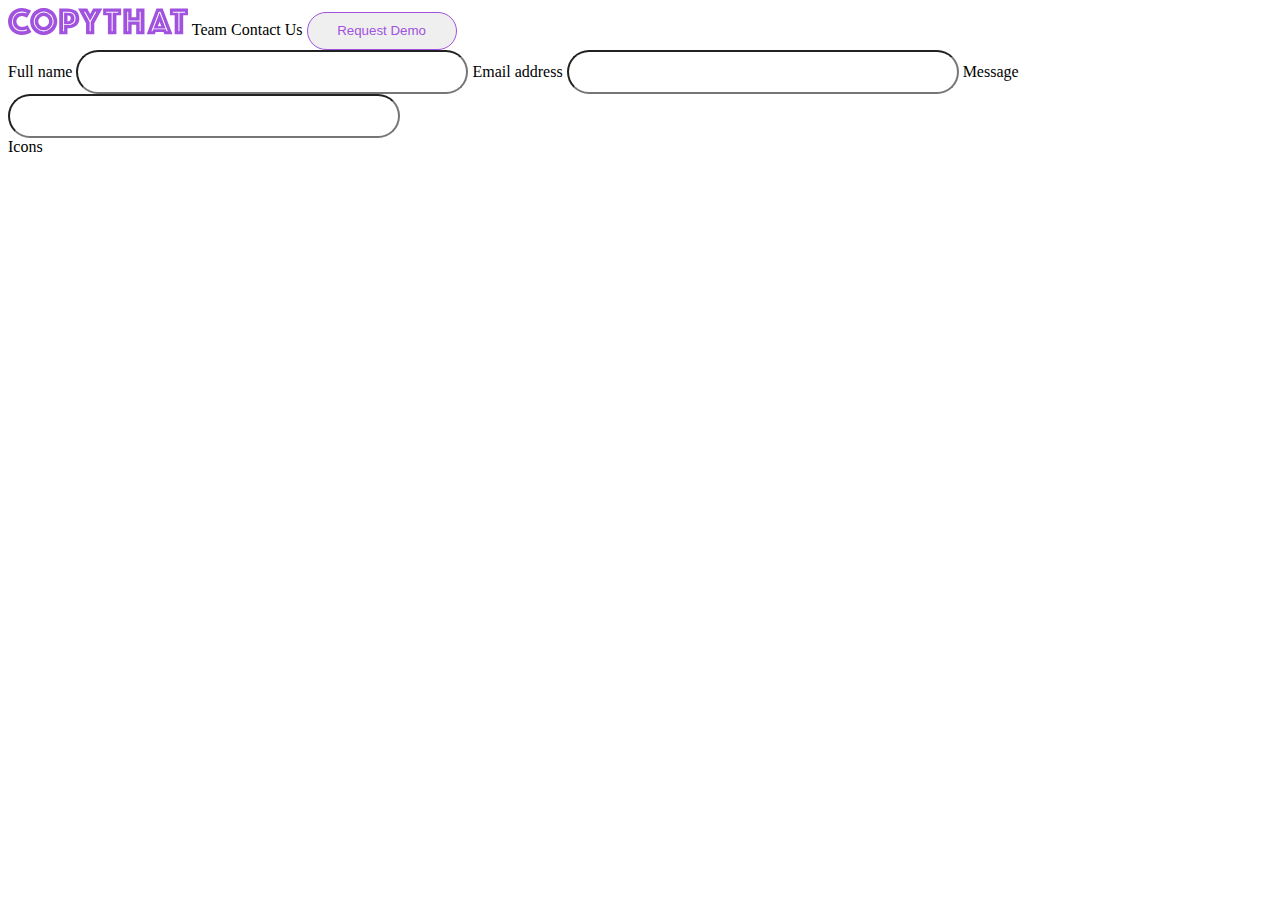
==== contact.html @ 1e74bfef "added html elements" ====
<!DOCTYPE html>
<html lang="en" dir="ltr">
<head>
  <meta charset="utf-8">
  <title>CopyThat Plugin</title>
  <link rel="stylesheet" href="style.css">
  <script type="text/javascript" src="script.js"></script>
</head>
<body>
  <nav>
    <img src="./assets/logo.svg" class="logo"/>
    <a href="" >Team</a>
    <a href="" >Contact Us</a>
    <button>Request Demo</button>
  </nav>
  <main>
    <form class="" method="post">
      <label for="full-name">Full name</label>
      <input type="text" name="full-name">
      <label for="email">Email address</label>
      <input type="email" name="email">
      <label for="message">Message</label>
      <input type="text" name="message">
    </form>

  </main>
  <footer>
    Icons
  </footer>
</body>
</html>
---- style.css ----
a{
  text-decoration: none;
  color: black;
}
button{
  border-radius: 19px;
  width: 150px;
  height: 38px;
  color: #A152DE;
  border: 1px solid #A152DE;
}
.logo{
  width: 180px;
}
.header-image{
  width: 62%;
}
header{
  display: flex;
}
h1{
  text-transform: uppercase;
}
h1 span{
  color: #A152DE;
}
input{
  width: 384px;
  height: 38px;
  border-radius: 29px;
}
.what{
  background: transparent linear-gradient(102deg, #A062A8 0%, #9666AB 51%, #7D61AA 100%) 0% 0% no-repeat padding-box;
  color: white;
}
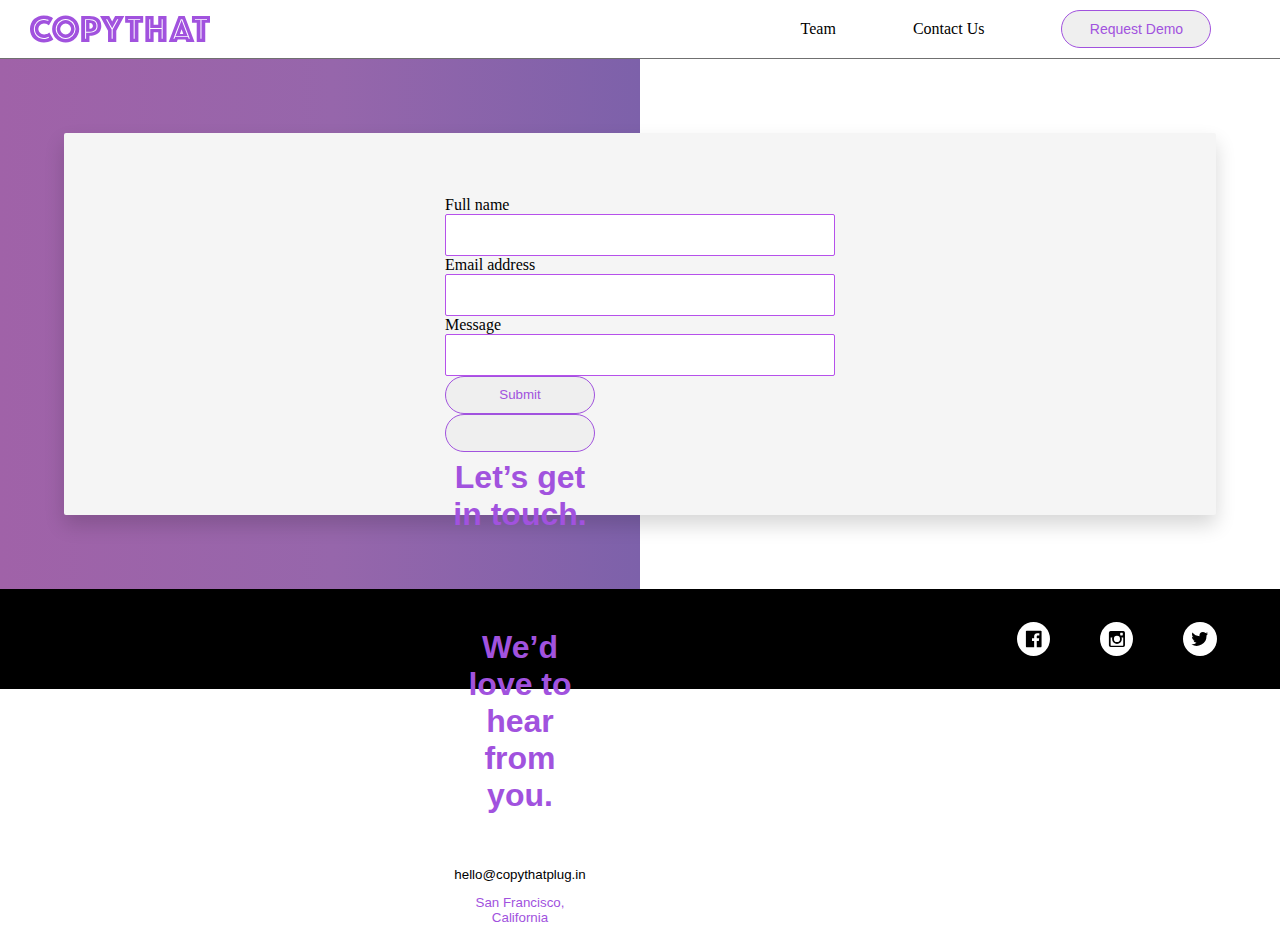
==== commit 97fd4969: "contacts page" ====
--- a/contact.html
+++ b/contact.html
@@ -4,28 +4,41 @@
   <meta charset="utf-8">
   <title>CopyThat Plugin</title>
   <link rel="stylesheet" href="style.css">
+  <link rel="stylesheet" href="contact.css">
   <script type="text/javascript" src="script.js"></script>
 </head>
 <body>
   <nav>
     <img src="./assets/logo.svg" class="logo"/>
-    <a href="" >Team</a>
-    <a href="" >Contact Us</a>
-    <button>Request Demo</button>
+    <div>
+      <a href="" >Team</a>
+      <a href="" >Contact Us</a>
+      <button>Request Demo</button>
+    </div>
   </nav>
-  <main>
-    <form class="" method="post">
-      <label for="full-name">Full name</label>
-      <input type="text" name="full-name">
-      <label for="email">Email address</label>
-      <input type="email" name="email">
-      <label for="message">Message</label>
-      <input type="text" name="message">
-    </form>
-
+  <main class="contact">
+    <div class="container">
+      <form class="" method="post">
+        <label for="full-name">Full name</label>
+        <input type="text" name="full-name">
+        <label for="email">Email address</label>
+        <input type="email" name="email">
+        <label for="message">Message</label>
+        <input type="text" name="message">
+        <button>Submit<button>
+      </form>
+      <div>
+        <h4>Let’s get <span>in touch.</span></h4>
+        <h5>We’d love to hear from you.</h5>
+        <a href="mailto:hello@copythatplug.in">hello@copythatplug.in</a>
+        <p>San Francisco, California</p>
+      </div>
+    </div>
   </main>
   <footer>
-    Icons
+    <img src="assets/Facebook.svg" />
+    <img src="assets/Instagram.svg" />
+    <img src="assets/Twitter.svg" />
   </footer>
 </body>
 </html>
--- a/style.css
+++ b/style.css
@@ -1,6 +1,34 @@
+@font-face {
+  font-family: Geomanist;
+  src: url("./assets/Geomanist");
+}
+body{
+  font-family: Geomanist;
+  margin: 0 auto;
+}
 a{
   text-decoration: none;
   color: black;
+}
+nav{
+  display: flex;
+  justify-content: space-between;
+  margin: 0 auto;
+  border-bottom: 1px solid #707070;
+  padding: 10px 30px;
+}
+nav a {
+  font-family: Helvetica Neue, san-serif;
+}
+
+nav div{
+  width: 40%;
+  display: flex;
+  justify-content: space-around;
+  align-items: center;
+}
+nav div button{
+  font-size: 14px;
 }
 button{
   border-radius: 19px;
@@ -9,6 +37,8 @@
   color: #A152DE;
   border: 1px solid #A152DE;
 }
+
+
 .logo{
   width: 180px;
 }
@@ -33,3 +63,14 @@
   background: transparent linear-gradient(102deg, #A062A8 0%, #9666AB 51%, #7D61AA 100%) 0% 0% no-repeat padding-box;
   color: white;
 }
+footer{
+  background: black;
+  height: 100px;
+  display: flex;
+  justify-content: flex-end;
+  align-items: center;
+  padding-right: 3%;
+}
+footer img{
+  margin: 0 2%;
+}
--- a/contact.css
+++ b/contact.css
@@ -0,0 +1,45 @@
+.contact{
+  background: linear-gradient(90deg, #A062A8 0%, #9666AB 26%, #7D61AA 50%, #ffffff 50%);
+  height: 530px;
+  display: flex;
+  align-content: center;
+}
+.contact form, .contact div div {
+  display: flex;
+  margin: auto;
+  flex-direction: column;
+  justify-content: center;
+}
+.container{
+  display: flex;
+  justify-content: space-around;
+  width: 90%;
+  height: 72%;
+  margin: auto;
+  background: #F5F5F5 0% 0% no-repeat padding-box;
+  box-shadow: 0px 10px 20px #00000029;
+  border-radius: 2px;
+}
+form{
+  height: 90%;
+}
+input{
+  background: #FFFFFF 0% 0% no-repeat padding-box;
+  border: 1px solid #B651EB;
+  border-radius: 2px;
+}
+label{
+  font-family: Helvetica Neue;
+}
+h4, h5{
+  font-size: 2rem;
+}
+h5{
+  font-weight: Light;
+}
+h4{
+  font-weight: Book;
+}
+h4 span{
+  color: #A152DE;
+}
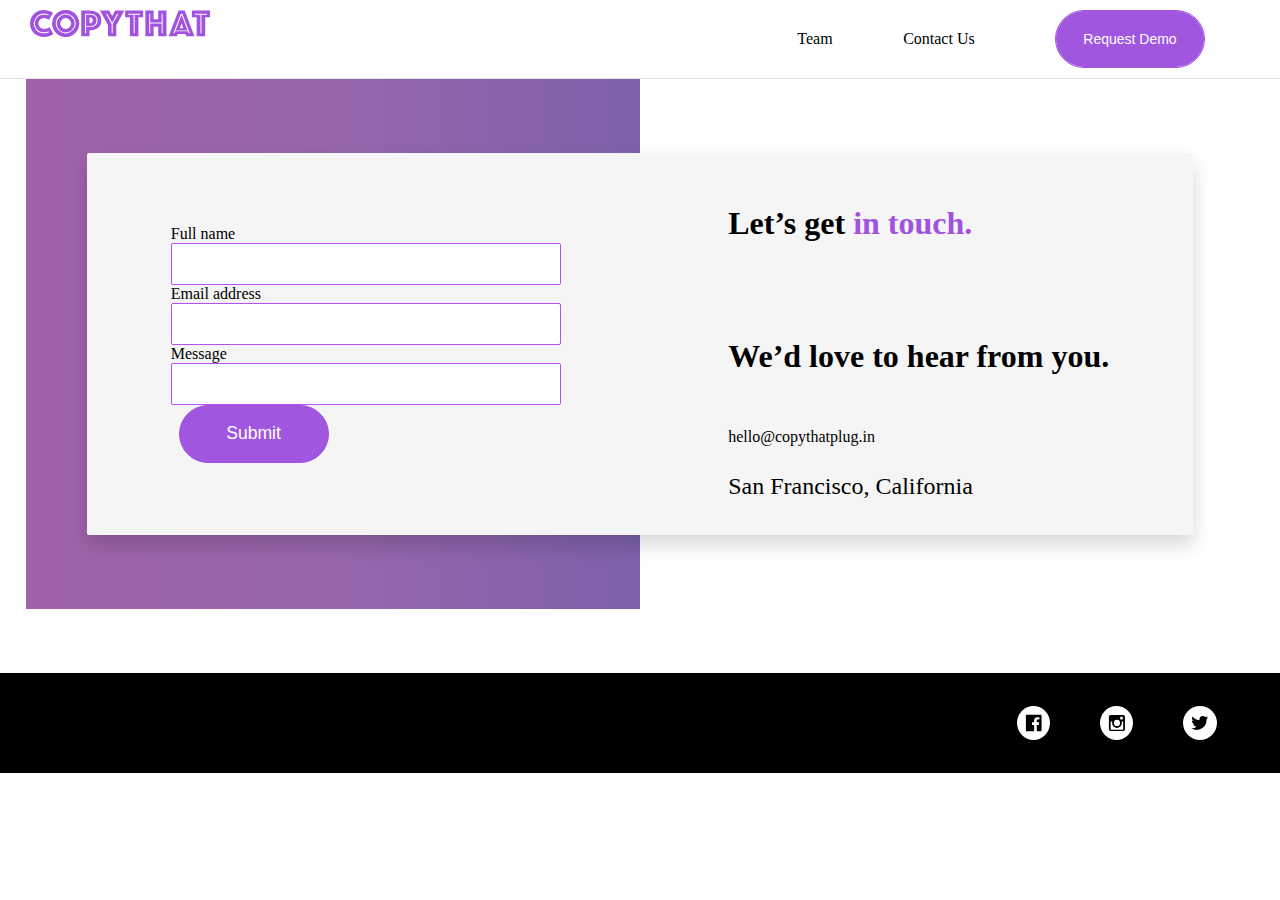
==== commit 9c1ad01e: "completed first view of LP" ====
--- a/contact.html
+++ b/contact.html
@@ -9,10 +9,10 @@
 </head>
 <body>
   <nav>
-    <img src="./assets/logo.svg" class="logo"/>
+    <a href="index.html"><img src="./assets/logo.svg" class="logo"/></a>
     <div>
-      <a href="" >Team</a>
-      <a href="" >Contact Us</a>
+      <a href="team.html" >Team</a>
+      <a href="contact.html" >Contact Us</a>
       <button>Request Demo</button>
     </div>
   </nav>
@@ -25,7 +25,7 @@
         <input type="email" name="email">
         <label for="message">Message</label>
         <input type="text" name="message">
-        <button>Submit<button>
+        <button>Submit</button>
       </form>
       <div>
         <h4>Let’s get <span>in touch.</span></h4>
--- a/style.css
+++ b/style.css
@@ -3,9 +3,14 @@
   src: url("./assets/Geomanist");
 }
 body{
-  font-family: Geomanist;
-  margin: 0 auto;
-}
+  font-family: Geomanist, Raleway;
+  margin: 0 auto;
+}
+
+section .what{
+  background: transparent linear-gradient(102deg, #A062A8 0%, #9666AB 51%, #7D61AA 100%) 0% 0% no-repeat padding-box;
+}
+
 a{
   text-decoration: none;
   color: black;
@@ -14,16 +19,17 @@
   display: flex;
   justify-content: space-between;
   margin: 0 auto;
-  border-bottom: 1px solid #707070;
+  border-bottom: 1px solid rgba(112, 112, 112, 0.2);
   padding: 10px 30px;
 }
 nav a {
   font-family: Helvetica Neue, san-serif;
 }
-
+nav div, .point, header, footer, .what, .row, .point{
+  display: flex;
+}
 nav div{
   width: 40%;
-  display: flex;
   justify-content: space-around;
   align-items: center;
 }
@@ -37,16 +43,44 @@
   color: #A152DE;
   border: 1px solid #A152DE;
 }
-
-
+h1{
+  font-size: 69px;
+  font-weight: 400;
+}
+header p{
+  font-size: 25px;
+  margin: 0 0 5%;
+  line-height: 40px;
+  width: 80%;
+}
+header input, .contact-input{
+  text-align: center;
+  font-size: 1.1rem;
+  font-family: Geomanist;
+  border: 2px solid #B651EB;
+  border-radius: 29px;
+  height: 58px;
+  box-sizing: border-box;
+}
+button{
+  background: #A056DE 0% 0% no-repeat padding-box;
+  border-radius: 29px;
+  color: white;
+  font-size: 1.1rem;
+  height: 58px;
+  margin: 0 2%;
+}
 .logo{
   width: 180px;
 }
 .header-image{
-  width: 62%;
+  width: 55vw;
+  max-height: 70vh;
+  box-shadow: -1px -1px 10px #a9a9a9;
 }
 header{
-  display: flex;
+  justify-content: space-between;
+  margin: 5% 0;
 }
 h1{
   text-transform: uppercase;
@@ -66,7 +100,6 @@
 footer{
   background: black;
   height: 100px;
-  display: flex;
   justify-content: flex-end;
   align-items: center;
   padding-right: 3%;
@@ -74,3 +107,119 @@
 footer img{
   margin: 0 2%;
 }
+.header-content{
+    margin-left: 5%;
+}
+h2{
+  font-size: 4rem;
+  font-weight: 400;
+  text-align: center;
+}
+.what h2 span{
+  color: #E9B3F2;
+}
+h2 span{
+  color: #B651EB;
+  font-weight: 400;
+}
+.what div p{
+  font-size: 1.8rem;
+  font-weight: 400;
+  text-align: center;
+  width: 85%;
+  margin: 0 auto;
+  line-height: 2.3rem;
+}
+
+.what div p span{
+  font-weight: bold;
+}
+.what{
+  align-items: center;
+  justify-content: space-around;
+  padding: 0 0 4%;
+}
+.what img{
+  width: 125px;
+  margin: 15% 5% 5%;
+}
+.what .logos{
+  width: 60%;
+  display: flex;
+  justify-content: space-around;
+  align-items: center;
+  margin: 5% 0 5% 5%;
+
+}
+.what img:last-child{
+  width: 175px;
+  height: auto;
+}
+p{
+  font-size: 1.5rem;
+}
+.description{
+  width: 65%;
+  margin: 0 auto;
+  text-align: center;
+}
+
+p{
+  line-height: 2rem;
+}
+.breakdown h2{
+  margin-top: 8%;
+}
+.point img{
+  width: 50%;
+}
+.point div{
+  width: 35%;
+}
+.point{
+  justify-content: space-around;
+  align-items: center;
+  margin: 5%;
+}
+.point .panel{
+  width: 20%;
+}
+.row .panel{
+  width: 90%;
+}
+.row{
+  justify-content: space-around;
+  width: 80%;
+  margin: 5% auto;
+}
+.col{
+  width: 25%;
+}
+.col p{
+  height: 25%;
+}
+.col h3{
+  height: 5%;
+}
+.release{
+  text-align: center;
+}
+h3{
+  font-size: 2rem;
+}
+.contact{
+  margin: 0 2% 5% 2%;
+}
+@media only screen and (max-width: 600px) {
+  header, .what, .row{
+    flex-direction: column;
+  }
+  .header-image{
+    display: block;
+    margin: 5% auto;
+    width: 95vw;
+  }
+  .row div{
+    width: 95%;
+  }
+}
--- a/contact.css
+++ b/contact.css
@@ -20,7 +20,7 @@
   box-shadow: 0px 10px 20px #00000029;
   border-radius: 2px;
 }
-form{
+form {
   height: 90%;
 }
 input{
@@ -43,3 +43,7 @@
 h4 span{
   color: #A152DE;
 }
+form button{
+  color: white;
+  background: #A056DE;
+}
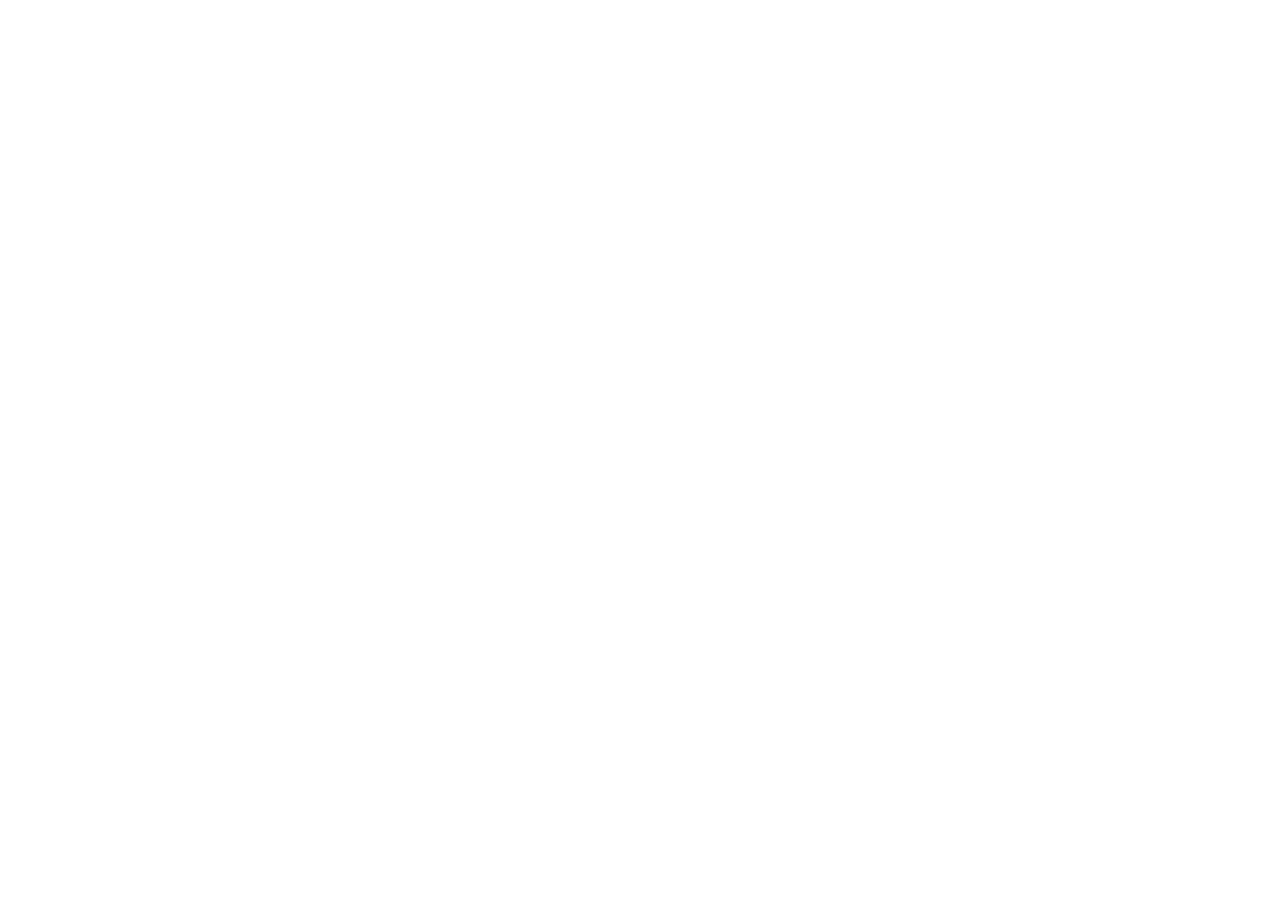
==== commit c53e6c83: "added contact form" ====
--- a/contact.html
+++ b/contact.html
@@ -1,44 +1 @@
-<!DOCTYPE html>
-<html lang="en" dir="ltr">
-<head>
-  <meta charset="utf-8">
-  <title>CopyThat Plugin</title>
-  <link rel="stylesheet" href="style.css">
-  <link rel="stylesheet" href="contact.css">
-  <script type="text/javascript" src="script.js"></script>
-</head>
-<body>
-  <nav>
-    <a href="index.html"><img src="./assets/logo.svg" class="logo"/></a>
-    <div>
-      <a href="team.html" >Team</a>
-      <a href="contact.html" >Contact Us</a>
-      <button>Request Demo</button>
-    </div>
-  </nav>
-  <main class="contact">
-    <div class="container">
-      <form class="" method="post">
-        <label for="full-name">Full name</label>
-        <input type="text" name="full-name">
-        <label for="email">Email address</label>
-        <input type="email" name="email">
-        <label for="message">Message</label>
-        <input type="text" name="message">
-        <button>Submit</button>
-      </form>
-      <div>
-        <h4>Let’s get <span>in touch.</span></h4>
-        <h5>We’d love to hear from you.</h5>
-        <a href="mailto:hello@copythatplug.in">hello@copythatplug.in</a>
-        <p>San Francisco, California</p>
-      </div>
-    </div>
-  </main>
-  <footer>
-    <img src="assets/Facebook.svg" />
-    <img src="assets/Instagram.svg" />
-    <img src="assets/Twitter.svg" />
-  </footer>
-</body>
-</html>
+<html> <head> <meta name="viewport" content="width=device-width, initial-scale=1.0, maximum-scale=1.0, user-scalable=0"> <title>New typeform</title> <style type="text/css"> html{ margin: 0; height: 100%; overflow: hidden; } iframe{ position: absolute; left:0; right:0; bottom:0; top:0; border:0; } </style> </head> <body> <iframe id="typeform-full" width="100%" height="100%" frameborder="0" src="https://manjilanakarmi.typeform.com/to/aNdBLB"></iframe> <script type="text/javascript" src="https://embed.typeform.com/embed.js"></script> </body> </html>
